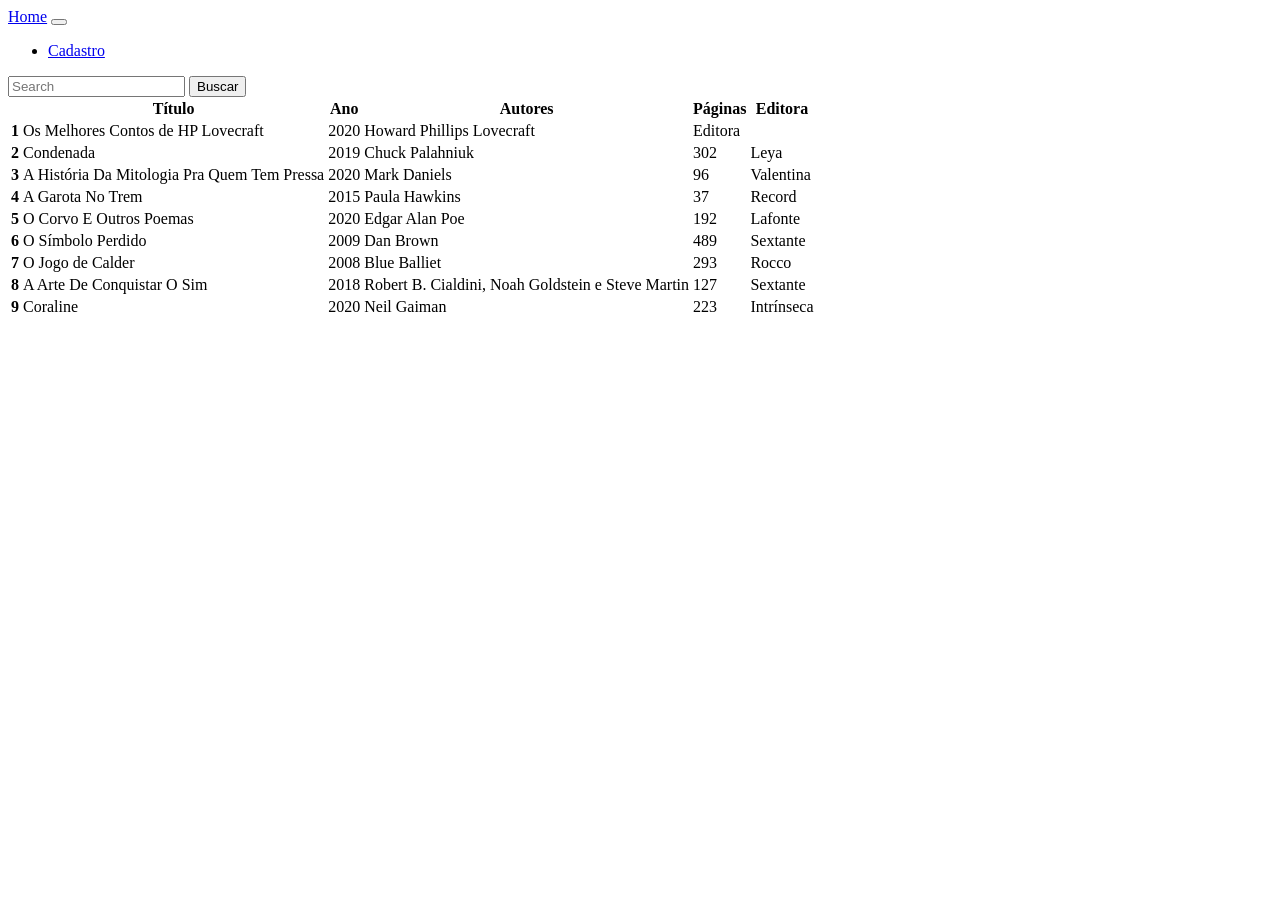
==== index.html @ 8b2983c5 "Create index.html" ====
<!DOCTYPE html>
<html lang="en">
<head>
  <meta charset="UTF-8">
  <meta http-equiv="X-UA-Compatible" content="IE=edge">
  <meta name="viewport" content="width=device-width, initial-scale=1.0">
  <link rel="stylesheet" href="css/bootstrap.css">
  <link rel="stylesheet" href="css/style.css">
  <title>Biblioteca</title>
</head>
<body>

<div class="today">

    <!-- Navbar -->
    <nav class="navbar navbar-expand-lg bg-body-tertiary nav">
      <div class="container-fluid">
        <a class="navbar-brand" href="#">Home</a>
        <button class="navbar-toggler" type="button" data-bs-toggle="collapse" data-bs-target="#navbarSupportedContent" aria-controls="navbarSupportedContent" aria-expanded="false" aria-label="Toggle navigation">
          <span class="navbar-toggler-icon"></span>
        </button>
        <div class="collapse navbar-collapse" id="navbarSupportedContent">
          <ul class="navbar-nav me-auto mb-2 mb-lg-0">
            <li class="nav-item">
              <a class="nav-link active" aria-current="page" href="cadastro.html">Cadastro</a>
            </li>
          </ul>
          <form class="d-flex search" role="search">
            <input class="form-control me-2" type="search" placeholder="Search" aria-label="Search">
            <button class="btn btn-outline-success" type="submit">Buscar</button>
          </form>
        </div>
      </div>
    </nav>

  <div class="center">
    
    <table class="table">
      <thead>
        <tr>
          <th scope="col"></th>
          <th scope="col">Título</th>
          <th scope="col">Ano</th>
          <th scope="col">Autores</th>
          <th scope="col">Páginas</th>
          <th scope="col">Editora</th>
        </tr>
      </thead>
          <tbody class="table-group-divider">
        <tr>
          <th scope="row">1</th>
          <td>Os Melhores Contos de HP Lovecraft</td>
          <td>2020</td>
          <td>Howard Phillips Lovecraft</td>
          <td>Editora</td>
        </tr>
        <tr>
          <th scope="row">2</th>
          <td>Condenada</td>
          <td>2019</td>
          <td>Chuck Palahniuk</td>
          <td>302</td>
          <td>Leya</td>
        </tr>
        <tr>
          <th scope="row">3</th>
          <td>A História Da Mitologia Pra Quem Tem Pressa</td>
          <td>2020</td>
          <td>Mark Daniels</td>
          <td>96</td>
          <td>Valentina</td>
        </tr>
        <tr>
        <th scope="row">4</th>
          <td>A Garota No Trem</td>
          <td>2015</td>
          <td>Paula Hawkins</td>
          <td>37</td>
          <td>Record</td>
        </tr>
        <tr>
          <th scope="row">5</th>
          <td>O Corvo E Outros Poemas</td>
          <td>2020</td>
          <td>Edgar Alan Poe</td>
          <td>192</td>
          <td>Lafonte</td>
        </tr>
        <tr>
          <th scope="row">6</th>
          <td>O Símbolo Perdido</td>
          <td>2009</td>
          <td>Dan Brown</td>
          <td>489</td>
          <td>Sextante</td>
        </tr>
        <tr>
          <th scope="row">7</th>
          <td>O Jogo de Calder</td>
          <td>2008</td>
          <td>Blue Balliet</td>
          <td>293</td>
          <td>Rocco</td>
        </tr>
        <tr>
          <th scope="row">8</th>
          <td>A Arte De Conquistar O Sim</td>
          <td>2018</td>
          <td>Robert B. Cialdini, Noah Goldstein e Steve Martin</td>
          <td>127</td>
          <td>Sextante</td>
        </tr>
        <tr>
          <th scope="row">9</th>
          <td>Coraline</td>
          <td>2020</td>
          <td>Neil Gaiman</td>
          <td>223</td>
          <td>Intrínseca</td>
        </tr>
      </tbody>
    </table>
  </div>
  
  
 </div>

  <!-- Bootstrap JavaScript Libraries -->
 <script src="https://cdn.jsdelivr.net/npm/@popperjs/core@2.11.5/dist/umd/popper.min.js"
 integrity="sha384-Xe+8cL9oJa6tN/veChSP7q+mnSPaj5Bcu9mPX5F5xIGE0DVittaqT5lorf0EI7Vk" crossorigin="anonymous">
</script>

<script src="https://cdn.jsdelivr.net/npm/bootstrap@5.2.0/dist/js/bootstrap.min.js"
 integrity="sha384-ODmDIVzN+pFdexxHEHFBQH3/9/vQ9uori45z4JjnFsRydbmQbmL5t1tQ0culUzyK" crossorigin="anonymous">
</script>

</body>
</html>
</body>
</html>
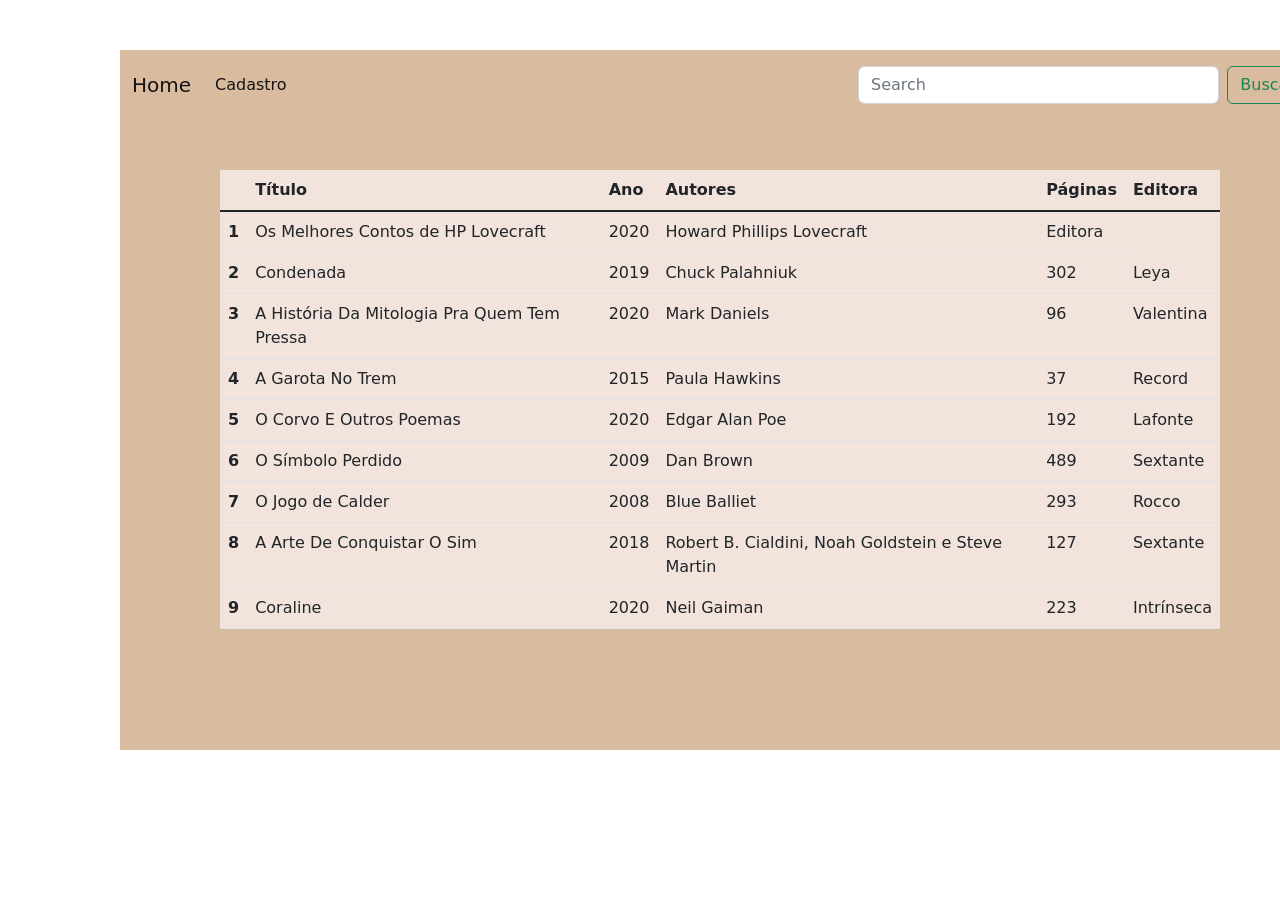
==== commit da2f0911: "Update index.html" ====
--- a/index.html
+++ b/index.html
@@ -4,8 +4,8 @@
   <meta charset="UTF-8">
   <meta http-equiv="X-UA-Compatible" content="IE=edge">
   <meta name="viewport" content="width=device-width, initial-scale=1.0">
-  <link rel="stylesheet" href="css/bootstrap.css">
-  <link rel="stylesheet" href="css/style.css">
+  <link rel="stylesheet" href="bootstrap.css">
+  <link rel="stylesheet" href="style.css">
   <title>Biblioteca</title>
 </head>
 <body>
--- a/style.css
+++ b/style.css
@@ -0,0 +1,31 @@
+.today{
+    background-color: #D9BBA0;
+    width: 1200px;
+    height: 700px;
+    margin-left: 120px;
+    margin-top: 50px;
+}
+.center{
+    background-color: #F2E4DC;
+    width: 1000px;
+    margin-left: 100px;
+    margin-top: 50px;
+}
+.inputdistance{
+    margin-top: 10px;
+}
+.buttons{
+    margin-left: 780px;
+}
+.pagination{
+    margin-left: 460px;
+}
+.nav{
+    height: 70px;
+}
+.search{
+    width: 450px;
+}
+#texto{
+    margin-left: 100px;
+}
